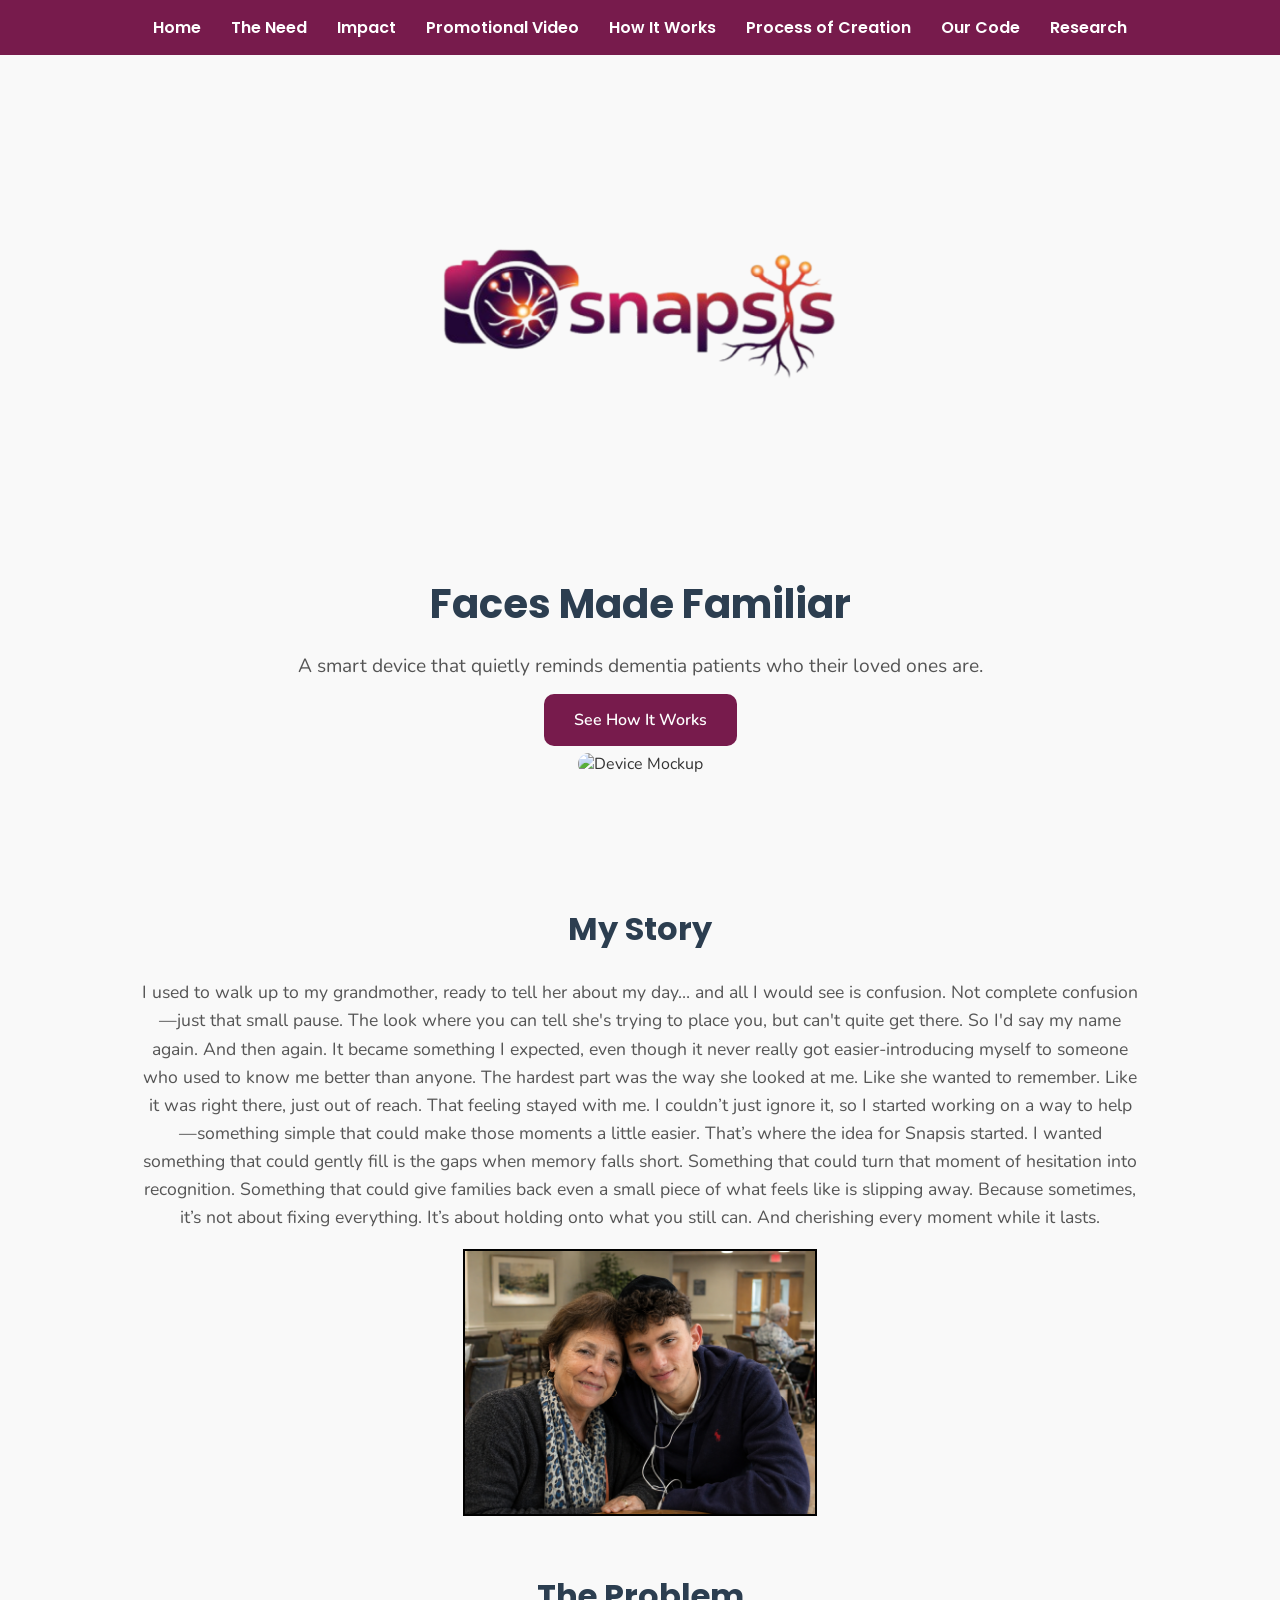
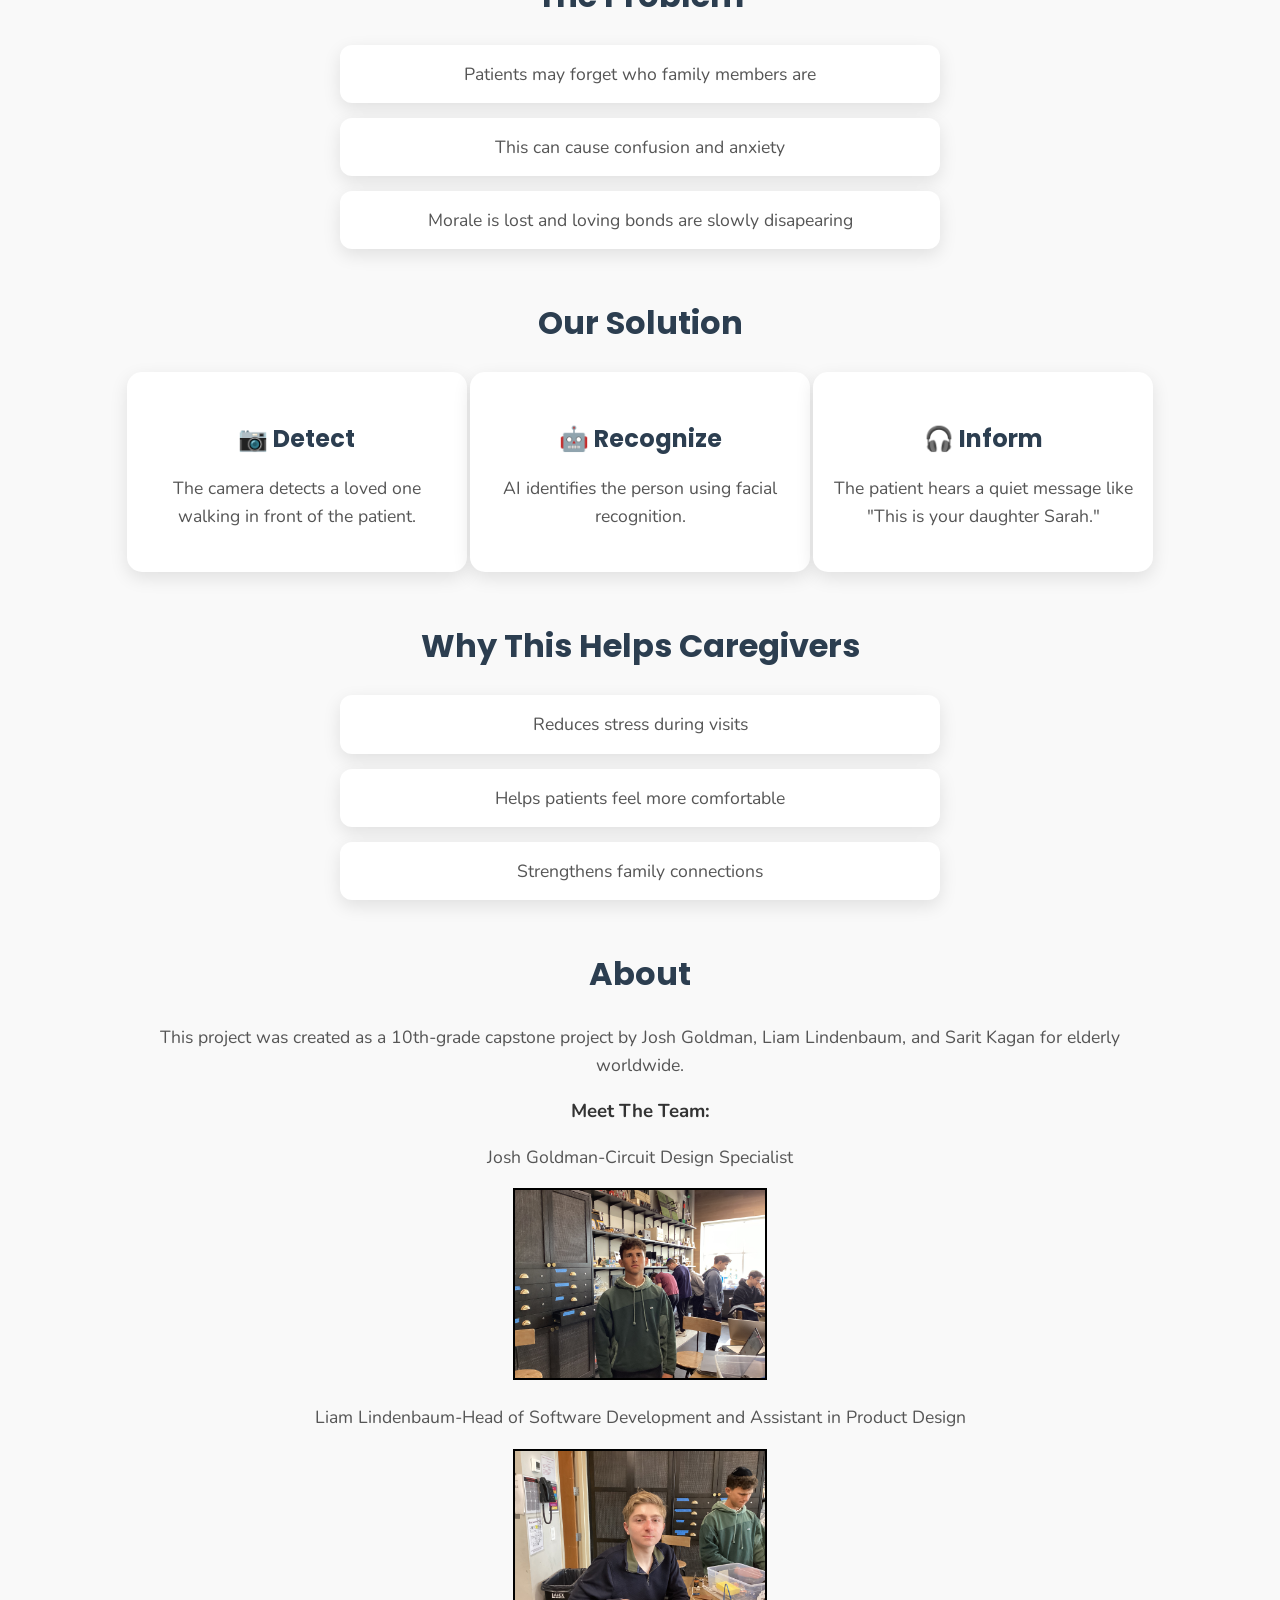
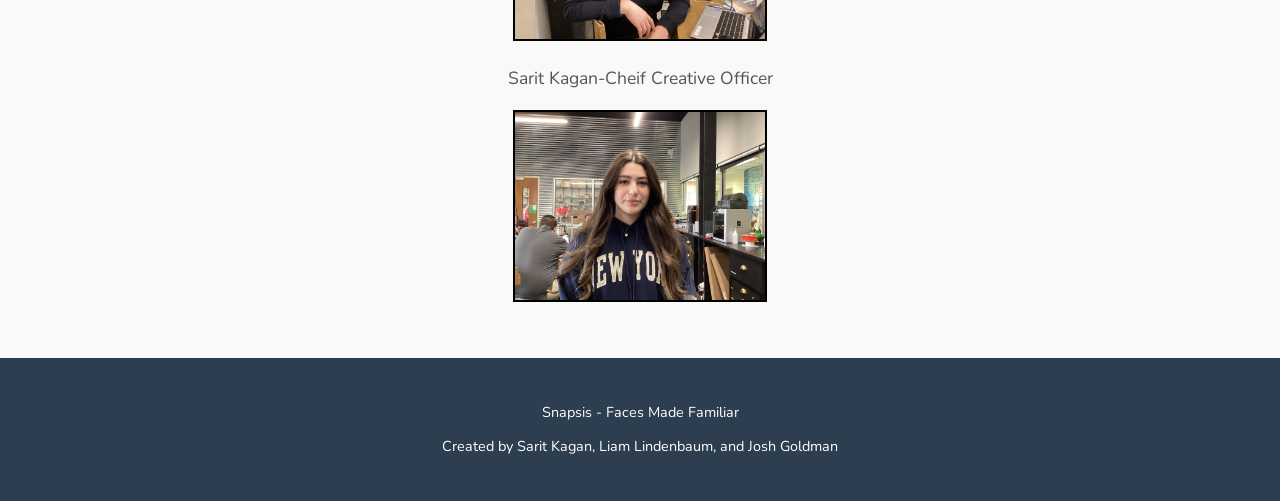
==== index.html @ 83f695e6 "Add files via upload" ====
<!DOCTYPE html>
<html lang="en">
<head>
  <meta charset="UTF-8">
  <meta name="viewport" content="width=device-width, initial-scale=1.0">
  <title>Snapsis</title>

  <!-- Google Fonts -->
  <link href="https://fonts.googleapis.com/css2?family=Nunito:wght@400;700&family=Poppins:wght@600&display=swap" rel="stylesheet">

  <!-- Link to external CSS -->
  <link rel="stylesheet" href="style.css">
</head>
<body>

  <!-- Navbar -->
  <nav class="navbar">
    <a href="index.html">Home</a>
    <a href="theneed.html">The Need</a>
    <a href="impact.html">Impact</a>
    <a href="promotionalvideo.html">Promotional Video</a>
    <a href="howitworks.html">How It Works</a>
    <a href="processofcreation.html">Process of Creation</a>
    <a href="ourcode.html">Our Code</a>
    <a href="research.html">Research</a>
  </nav>


  <!-- Hero Section -->
  <header id="hero">
    <img src="./images/snapsiscapstoneLogo.png" alt="Snapsis Logo" class="hero-logo" width="600">
    <h2>Faces Made Familiar</h2>
    <p>A smart device that quietly reminds dementia patients who their loved ones are.</p>
    <a href="howitworks.html" class="cta-button">See How It Works</a>
    <br><br>
    <img src="./images/finalproduct.png" alt="Device Mockup" class="device-mockup" width="350">
  </header>

  <!-- Story Section -->
  <section id="My Story">
    <h2>My Story</h2>
    <p>I used to walk up to my grandmother, ready to tell her about my day… and all I would see is confusion.
Not complete confusion—just that small pause. The look where you can tell she's trying to place you, but can't quite get there.
So I'd say my name again.
And then again.
It became something I expected, even though it never really got easier-introducing myself to someone who used to know me better than anyone.
The hardest part was the way she looked at me. Like she wanted to remember. Like it was right there, just out of reach.
That feeling stayed with me. I couldn’t just ignore it, so I started working on a way to help—something simple that could make those moments a little easier.
That’s where the idea for Snapsis started. I wanted something that could gently fill is the gaps when memory falls short. Something that could turn that moment of hesitation into recognition.
Something that could give families back even a small piece of what feels like is slipping away.
Because sometimes, it’s not about fixing everything.
It’s about holding onto what you still can.
And cherishing every moment while it lasts.</p>  
<img class="outlined" src="./images/38553C07-4007-4B16-B831-66BC15F5A831.png" width="350" >
   
  </section>

  <!-- Problem Section -->
  <section id="problem">
    <h2>The Problem</h2>
    <ul>
      <li>Patients may forget who family members are</li>
      <li>This can cause confusion and anxiety</li>
      <li>Morale is lost and loving bonds are slowly disapearing</li>
    </ul>
  </section>

  <!-- Solution Section -->
  <section id="solution">
    <h2>Our Solution</h2>
    <div class="steps">
      <div class="step">
        <h3>📷 Detect</h3>
        <p>The camera detects a loved one walking in front of the patient.</p>
      </div>
      <div class="step">
        <h3>🤖 Recognize</h3>
        <p>AI identifies the person using facial recognition.</p>
      </div>
      <div class="step">
        <h3>🎧 Inform</h3>
        <p>The patient hears a quiet message like "This is your daughter Sarah."</p>
      </div>
    </div>
  </section>

  <!-- Caregivers Section -->
  <section id="caregivers">
    <h2>Why This Helps Caregivers</h2>
    <ul>
      <li>Reduces stress during visits</li>
      <li>Helps patients feel more comfortable</li>
      <li>Strengthens family connections</li>
    </ul>
  </section>

  <!-- About Section -->
  <section id="about">
    <h2>About</h2>
    <p>This project was created as a 10th-grade capstone project by Josh Goldman, Liam Lindenbaum, and Sarit Kagan for elderly worldwide.</p>
    <h3 >Meet The Team:</h3>
    <p>Josh Goldman-Circuit Design Specialist</p>
    <img class="outlined" src="./images/IMG_0096.JPG" width="250" >
    <p>Liam Lindenbaum-Head of Software Development and Assistant in Product Design</p>
    <img class="outlined" src="./images/IMG_0095.JPG" width="250">
    <p>Sarit Kagan-Cheif Creative Officer</p>
    <img class="outlined" src="./images/IMG_0097.JPG" width="250">

  </section>

  <!-- Footer -->
  <footer>
    <p>Snapsis - Faces Made Familiar</p>
    <p>Created by Sarit Kagan, Liam Lindenbaum, and Josh Goldman</p>
  </footer>

</body>
</html>
---- style.css ----
/* Global Styles */
body {
  margin: 0;
  font-family: 'Nunito', sans-serif;
  background-color: #f9f9f9;
  color: #333;
}

/* Navbar */
.navbar {
  background-color: #771b4c;
  display: flex;
  justify-content: center;
  padding: 15px;
}

.navbar a {
  color: #fff;
  text-decoration: none;
  margin: 0 15px;
  font-weight: 600;
  font-family: 'Poppins', sans-serif;
  transition: color 0.3s;
}

.navbar a:hover {
  color: #d8621e;
}

/* Hero Section */
#hero {
  text-align: center;
  padding: 60px 20px;
}

.hero-logo, .device-mockup {
  max-width: 100%;
  border-radius: 15px;
  margin-bottom: 20px;
}

#hero h2 {
  font-family: 'Poppins', sans-serif;
  font-size: 2.5rem;
  margin-bottom: 15px;
  color: #2c3e50;
}

#hero p {
  font-size: 1.2rem;
  margin-bottom: 30px;
  color: #555;
}

.cta-button {
  background-color: #771b4c;
  color: #fff;
  padding: 15px 30px;
  border-radius: 10px;
  text-decoration: none;
  font-weight: 600;
  transition: background-color 0.3s;
}

.cta-button:hover {
  background-color:  #d8621e;
}

/* Sections */
section {
  max-width: 1000px;
  margin: 50px auto;
  padding: 0 20px;
  text-align: center;
}

section h2 {
  font-family: 'Poppins', sans-serif;
  font-size: 2rem;
  margin-bottom: 25px;
  color: #2c3e50;
}

section p, section li {
  font-size: 1.1rem;
  line-height: 1.6;
  color: #555;
}

ul {
  list-style: none;
  padding: 0;
  margin: 0 auto;
  max-width: 600px;
}

ul li {
  background-color: #fff;
  margin-bottom: 15px;
  padding: 15px 20px;
  border-radius: 12px;
  box-shadow: 0 6px 18px rgba(0,0,0,0.1);
}

/* Steps Boxes */
.steps {
  display: grid;
  grid-template-columns: repeat(auto-fit, minmax(250px, 1fr));
  gap: 30px;
  justify-items: center;
}

.step {
  background-color: #fff;
  border-radius: 15px;
  padding: 25px 20px;
  box-shadow: 0 6px 18px rgba(0,0,0,0.1);
  transition: transform 0.3s, box-shadow 0.3s;
  width: 100%;
  max-width: 300px;
}

.step:hover {
  transform: translateY(-5px);
  box-shadow: 0 12px 24px rgba(0,0,0,0.15);
}

.step h3 {
  font-family: 'Poppins', sans-serif;
  font-size: 1.5rem;
  margin-bottom: 15px;
  color: #2c3e50;
}

.step p {
  color: #555;
}

/* Footer */
footer {
  text-align: center;
  padding: 30px 20px;
  background-color: #2c3e50;
  color: #fff;
  font-size: 0.9rem;
  margin-top: 50px;
}
.page-header {
    text-align: center;
    padding: 40px;
}

.content-box {
    background-color: #e6f0ff;
    margin: 20px;
    padding: 20px;
    border-radius: 10px;
    text-align: center; /* centers text inside the box */
}







    .carousel {
      position: relative;
      width: 800px;
      margin: 0 auto;
    }

    .carousel img {
      width: 100%;
      width: 800px;
      display: none;
      border-radius: 10px;
    }

    .carousel img.active {
      display: block;
    }

    button {
      position:absolute;
      top: 60%;
      transform: translateY(-50%);
      background: rgba(56, 31, 43, 0.5);
      color:  #ffffff;
      border: none;
      padding: 20px;
      cursor: pointer;
      border-radius: 50%;
    }

    .left {
      left: -60px;
    }

    .right {
      right: -60px;
    }

.outlined{
  border: 2px solid #000; 
}
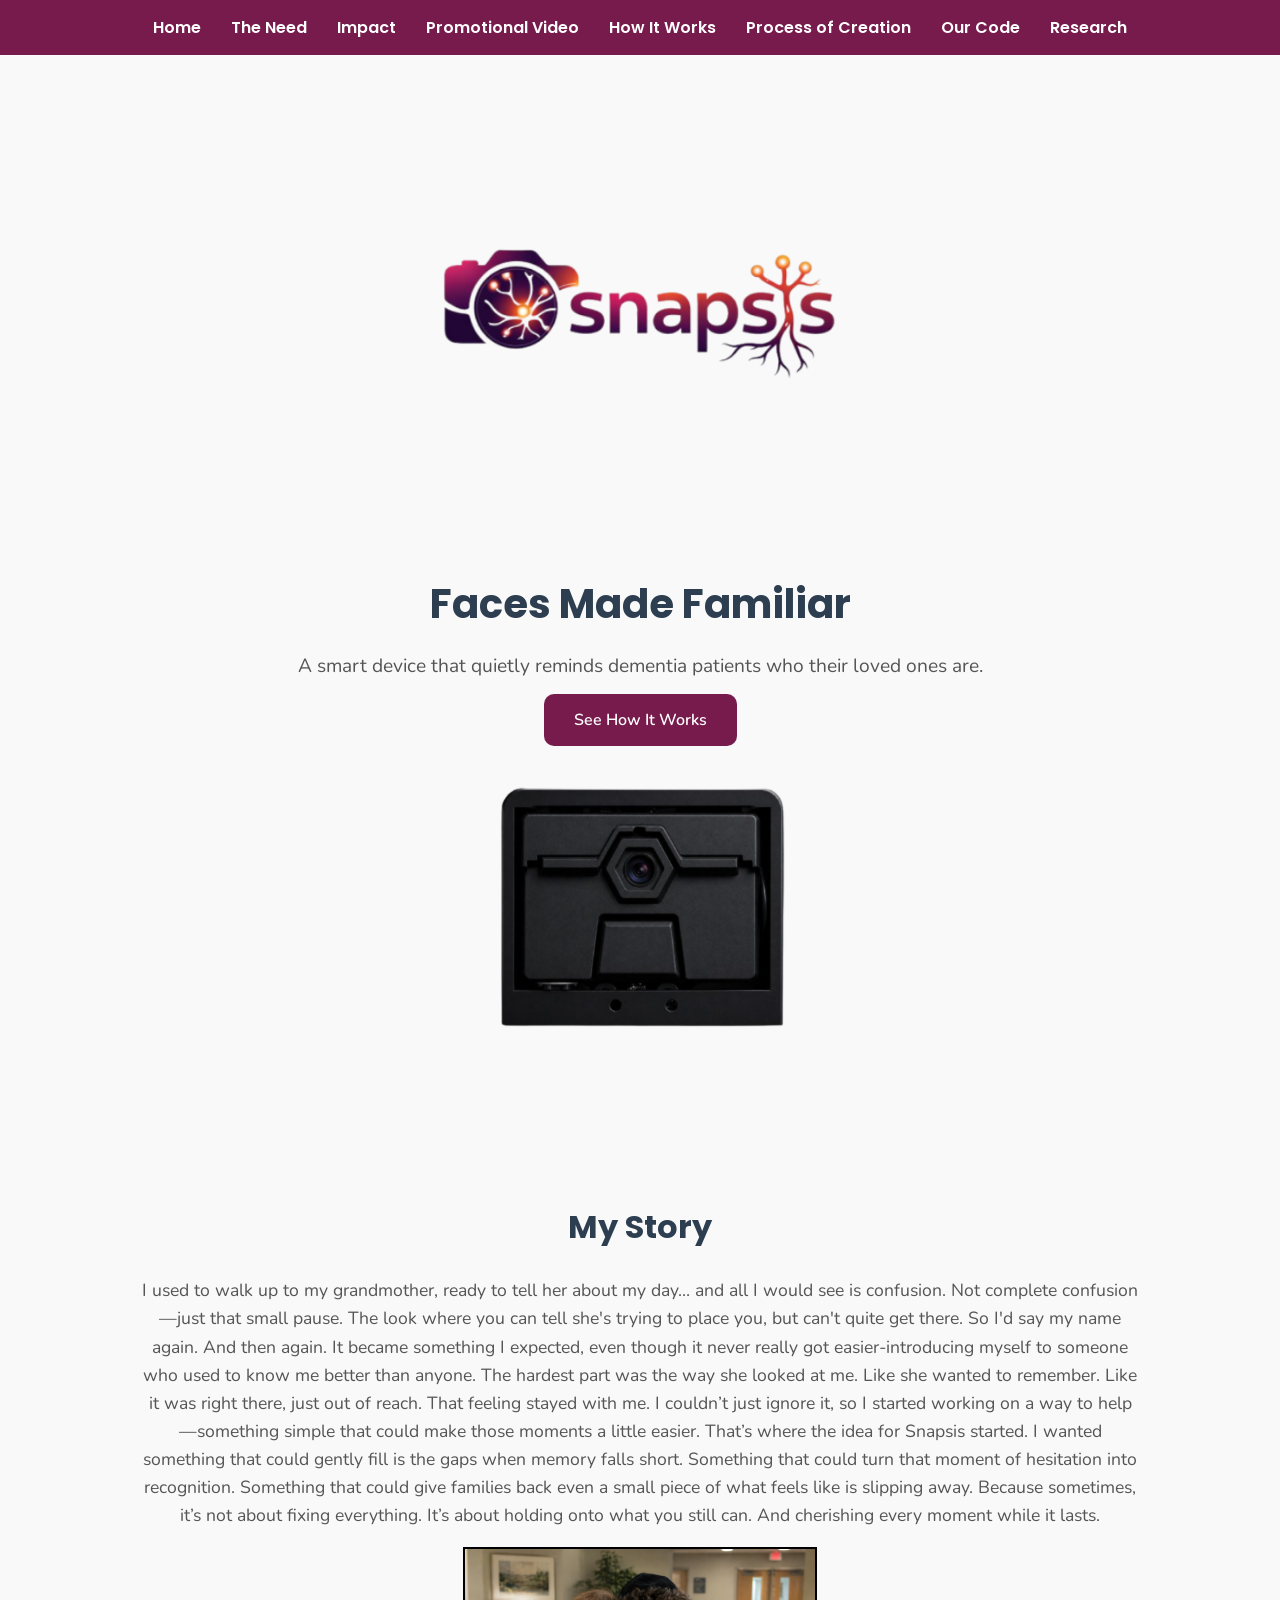
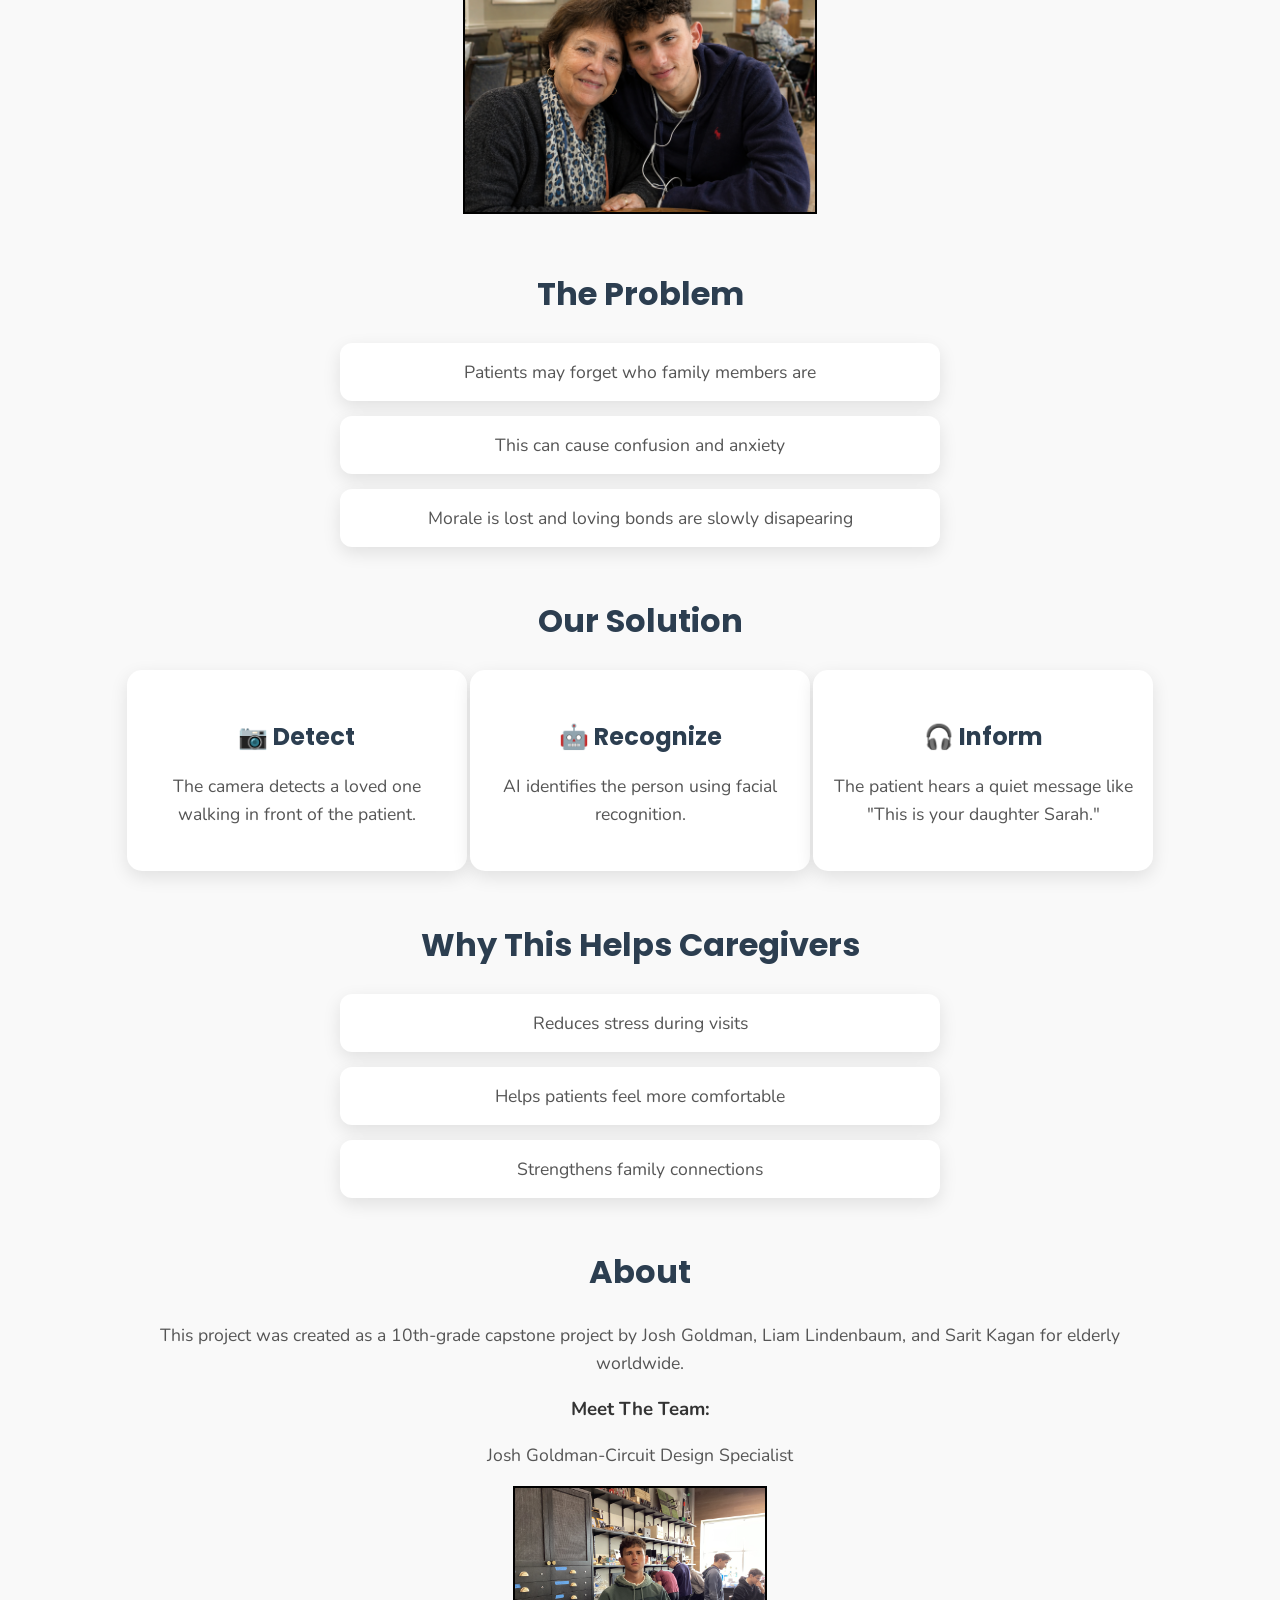
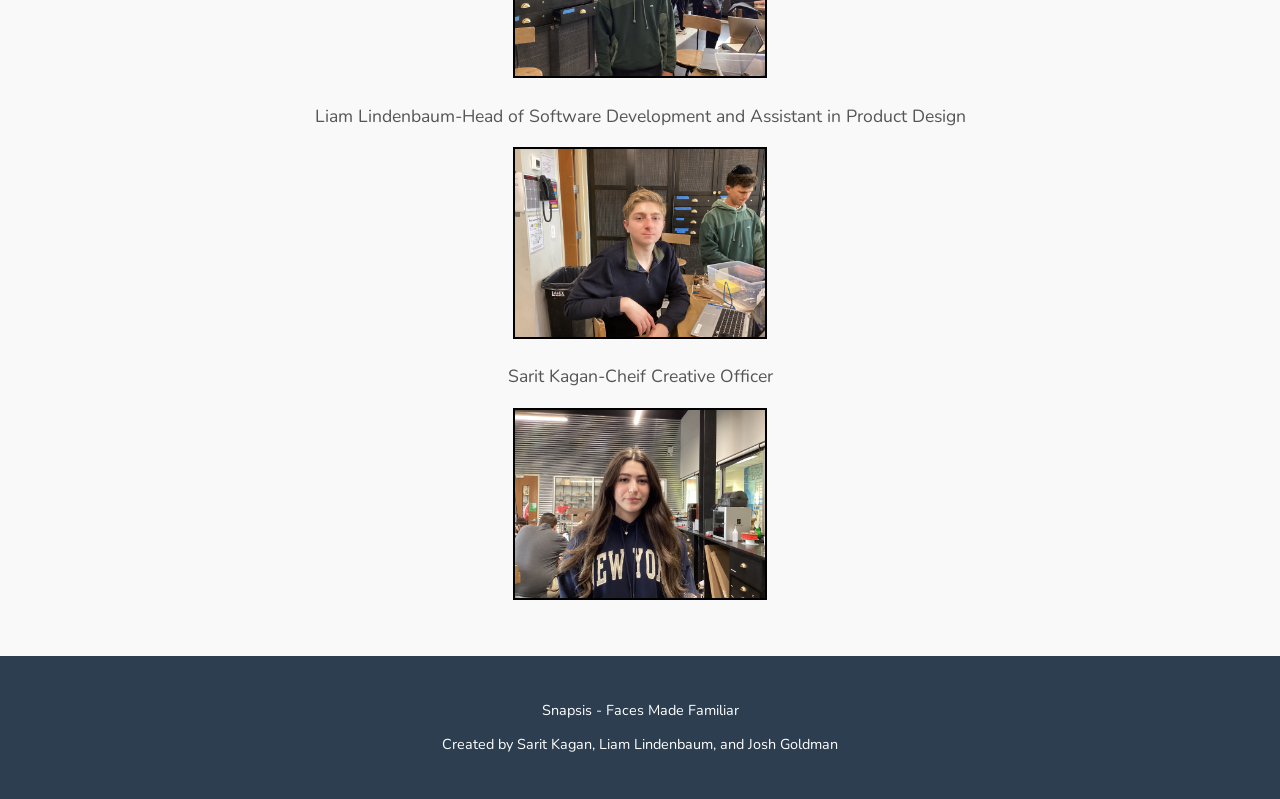
==== commit 8382c05e: "Update index.html" ====
--- a/index.html
+++ b/index.html
@@ -33,7 +33,7 @@
     <p>A smart device that quietly reminds dementia patients who their loved ones are.</p>
     <a href="howitworks.html" class="cta-button">See How It Works</a>
     <br><br>
-    <img src="./images/finalproduct.png" alt="Device Mockup" class="device-mockup" width="350">
+    <img src="finalproduct.png" alt="Device Mockup" class="device-mockup" width="350">
   </header>
 
   <!-- Story Section -->
@@ -115,4 +115,4 @@
   </footer>
 
 </body>
-</html>+</html>
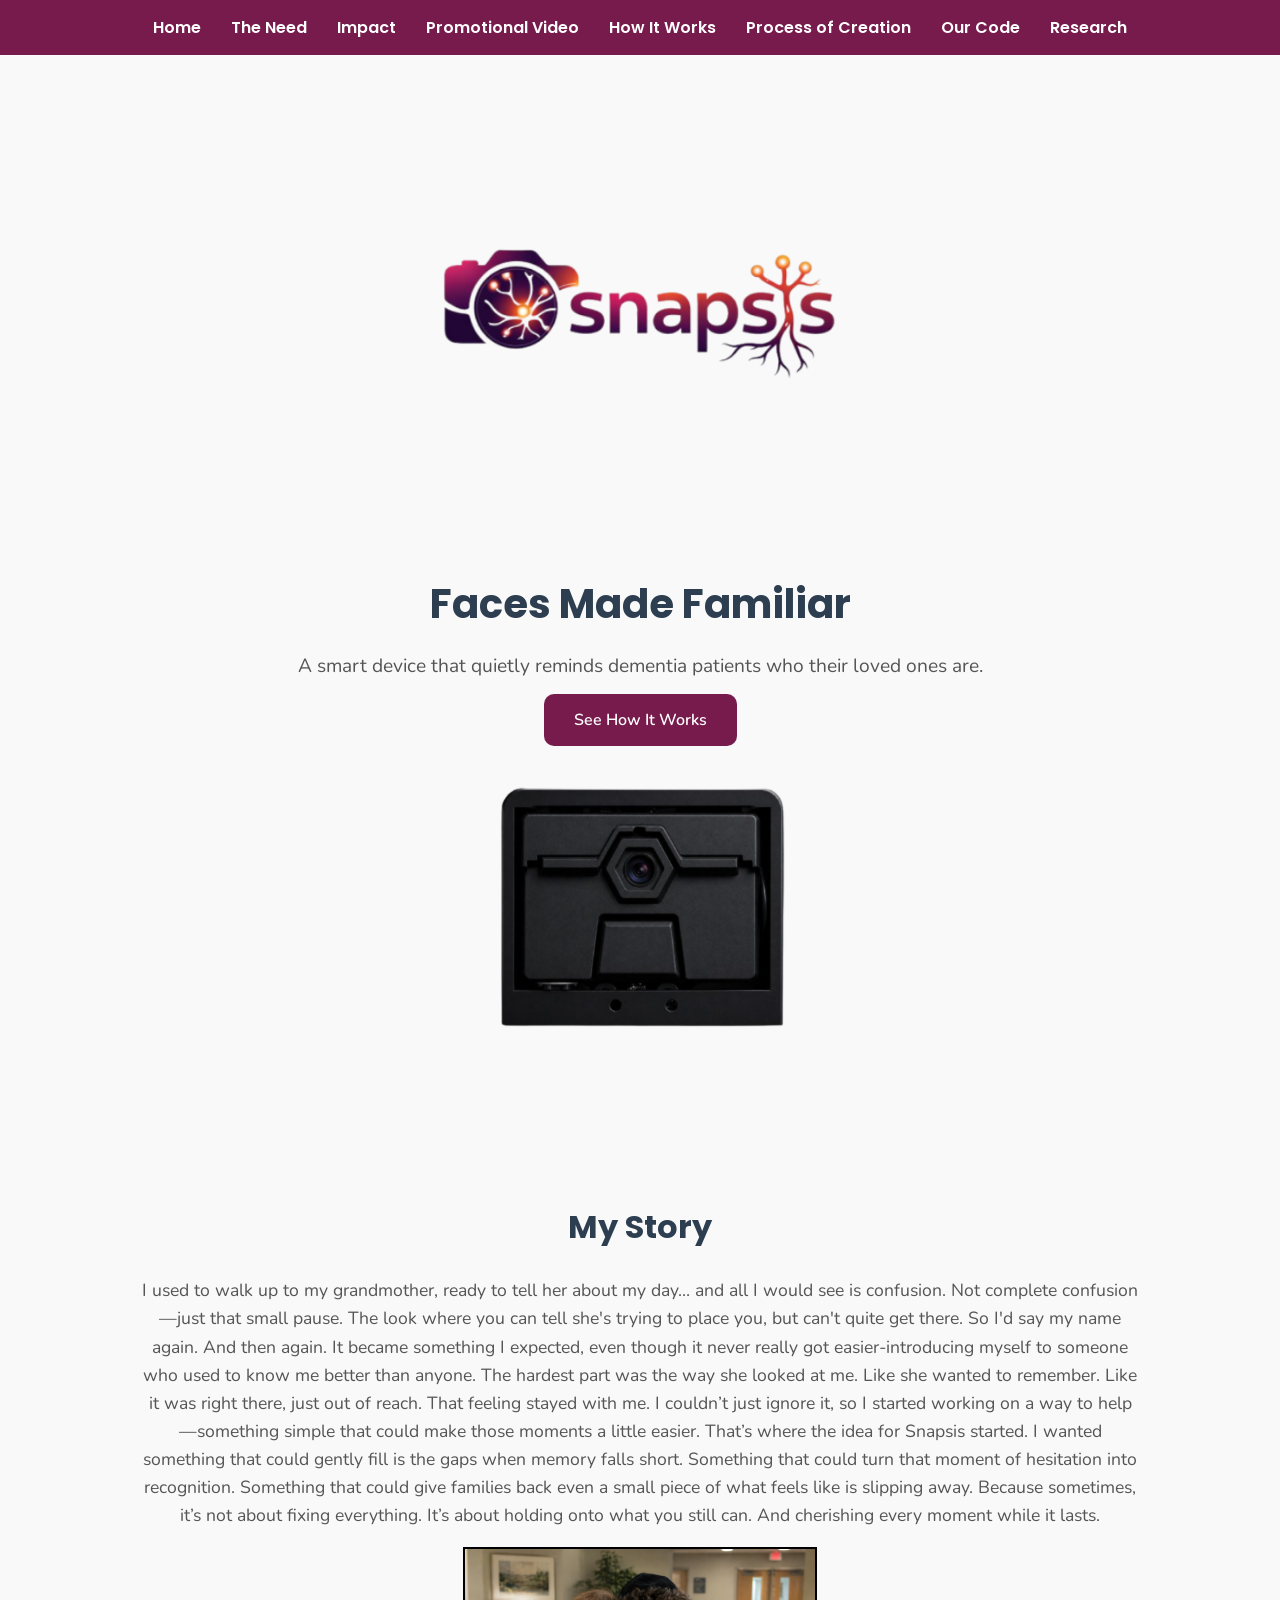
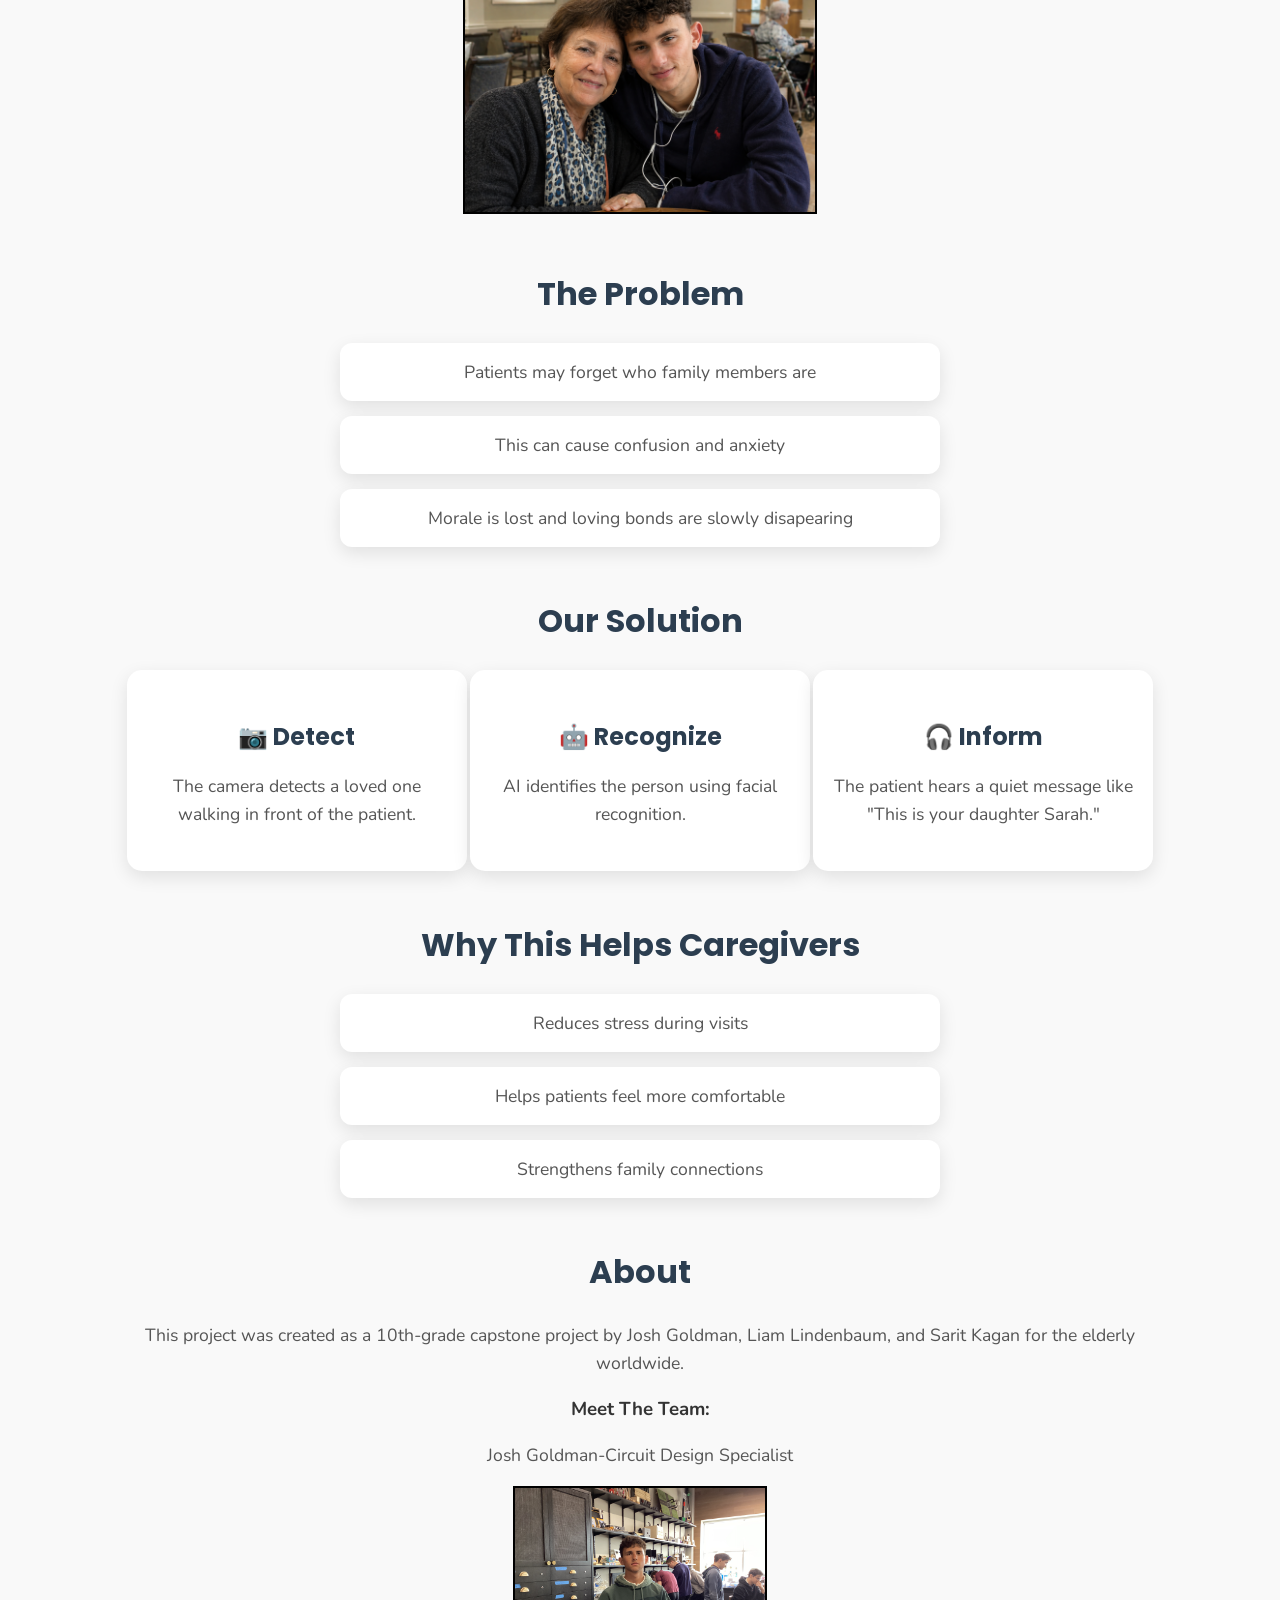
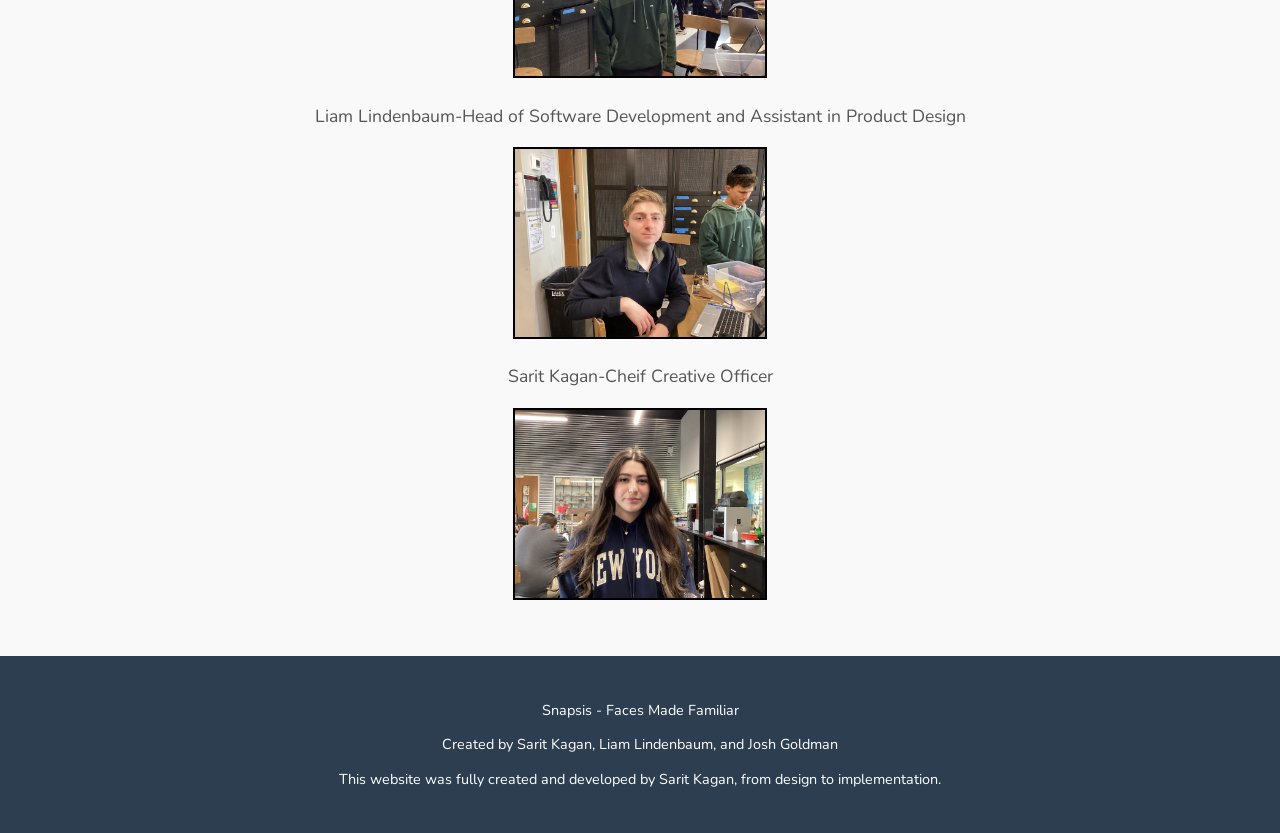
==== commit 3921e508: "Update index.html" ====
--- a/index.html
+++ b/index.html
@@ -97,7 +97,7 @@
   <!-- About Section -->
   <section id="about">
     <h2>About</h2>
-    <p>This project was created as a 10th-grade capstone project by Josh Goldman, Liam Lindenbaum, and Sarit Kagan for elderly worldwide.</p>
+    <p>This project was created as a 10th-grade capstone project by Josh Goldman, Liam Lindenbaum, and Sarit Kagan for the elderly worldwide.</p>
     <h3 >Meet The Team:</h3>
     <p>Josh Goldman-Circuit Design Specialist</p>
     <img class="outlined" src="./images/IMG_0096.JPG" width="250" >
@@ -112,6 +112,7 @@
   <footer>
     <p>Snapsis - Faces Made Familiar</p>
     <p>Created by Sarit Kagan, Liam Lindenbaum, and Josh Goldman</p>
+    <p>This website was fully created and developed by Sarit Kagan, from design to implementation.</p>
   </footer>
 
 </body>
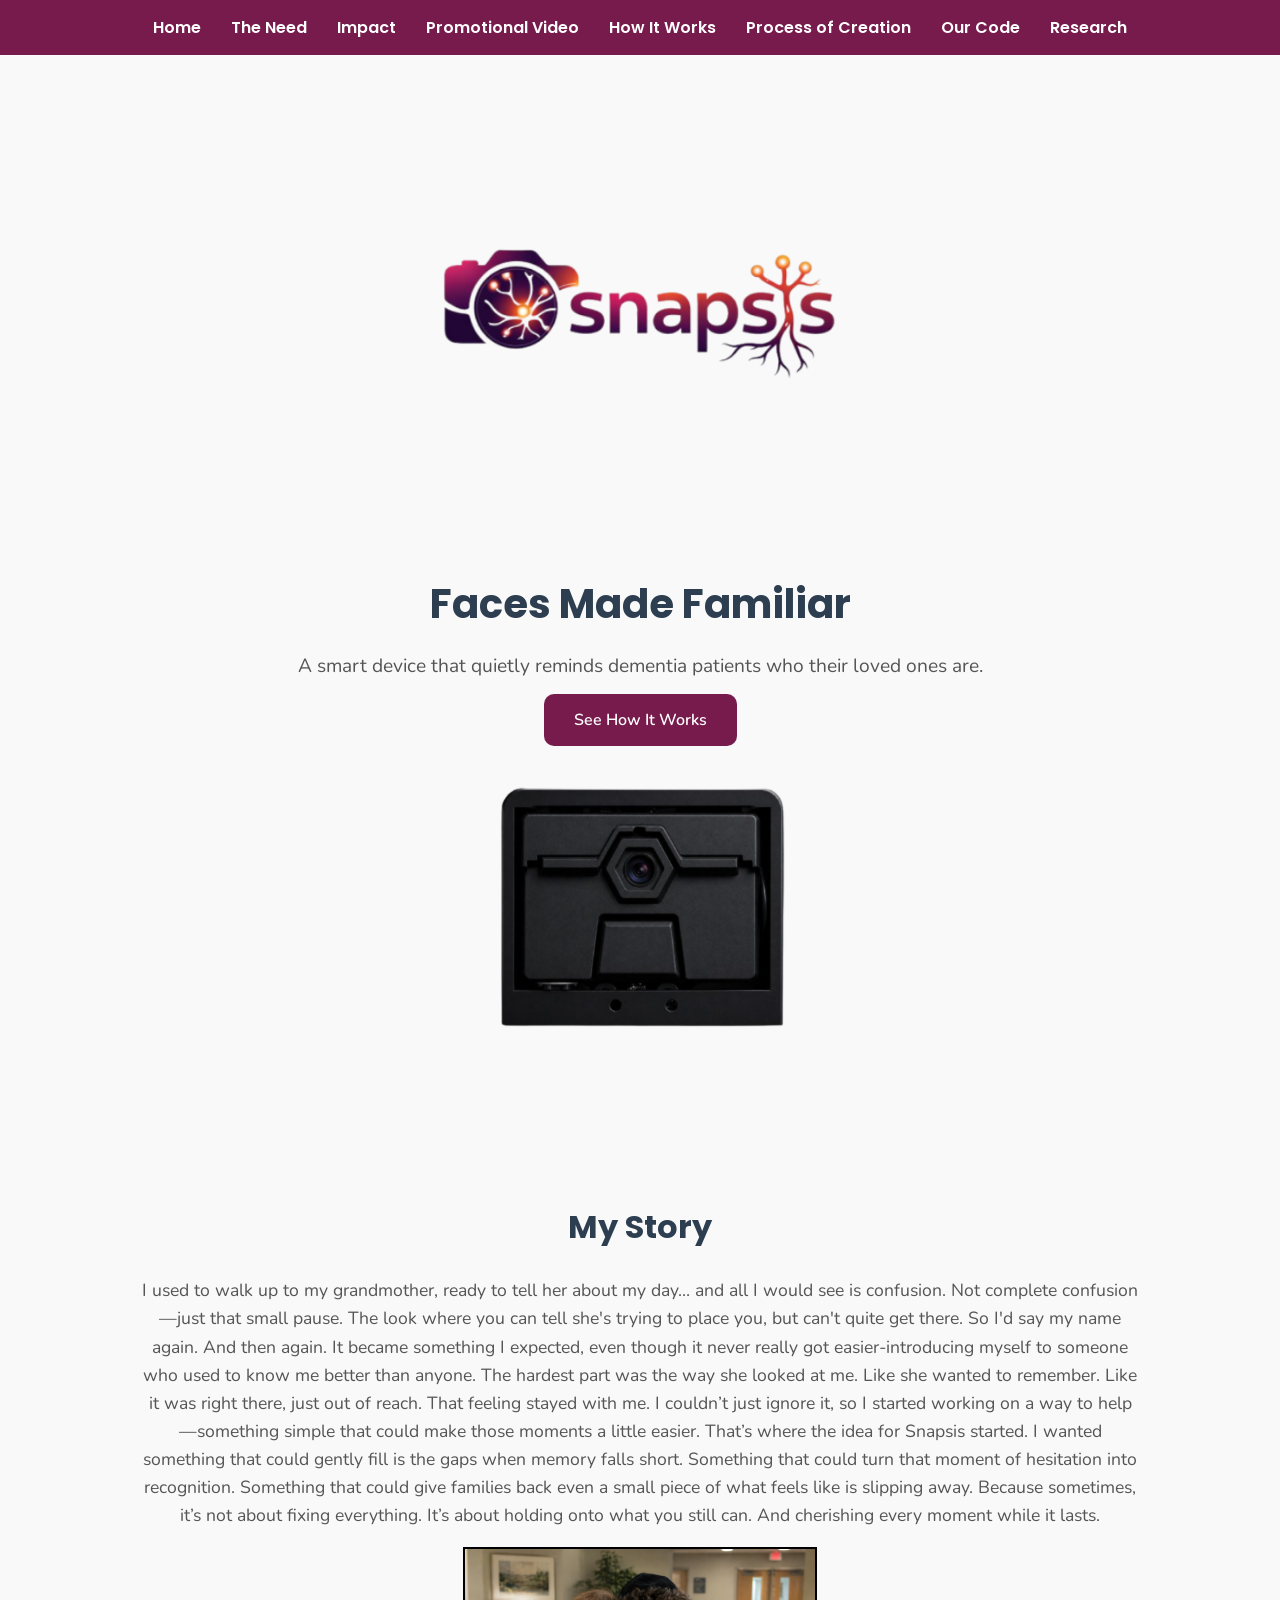
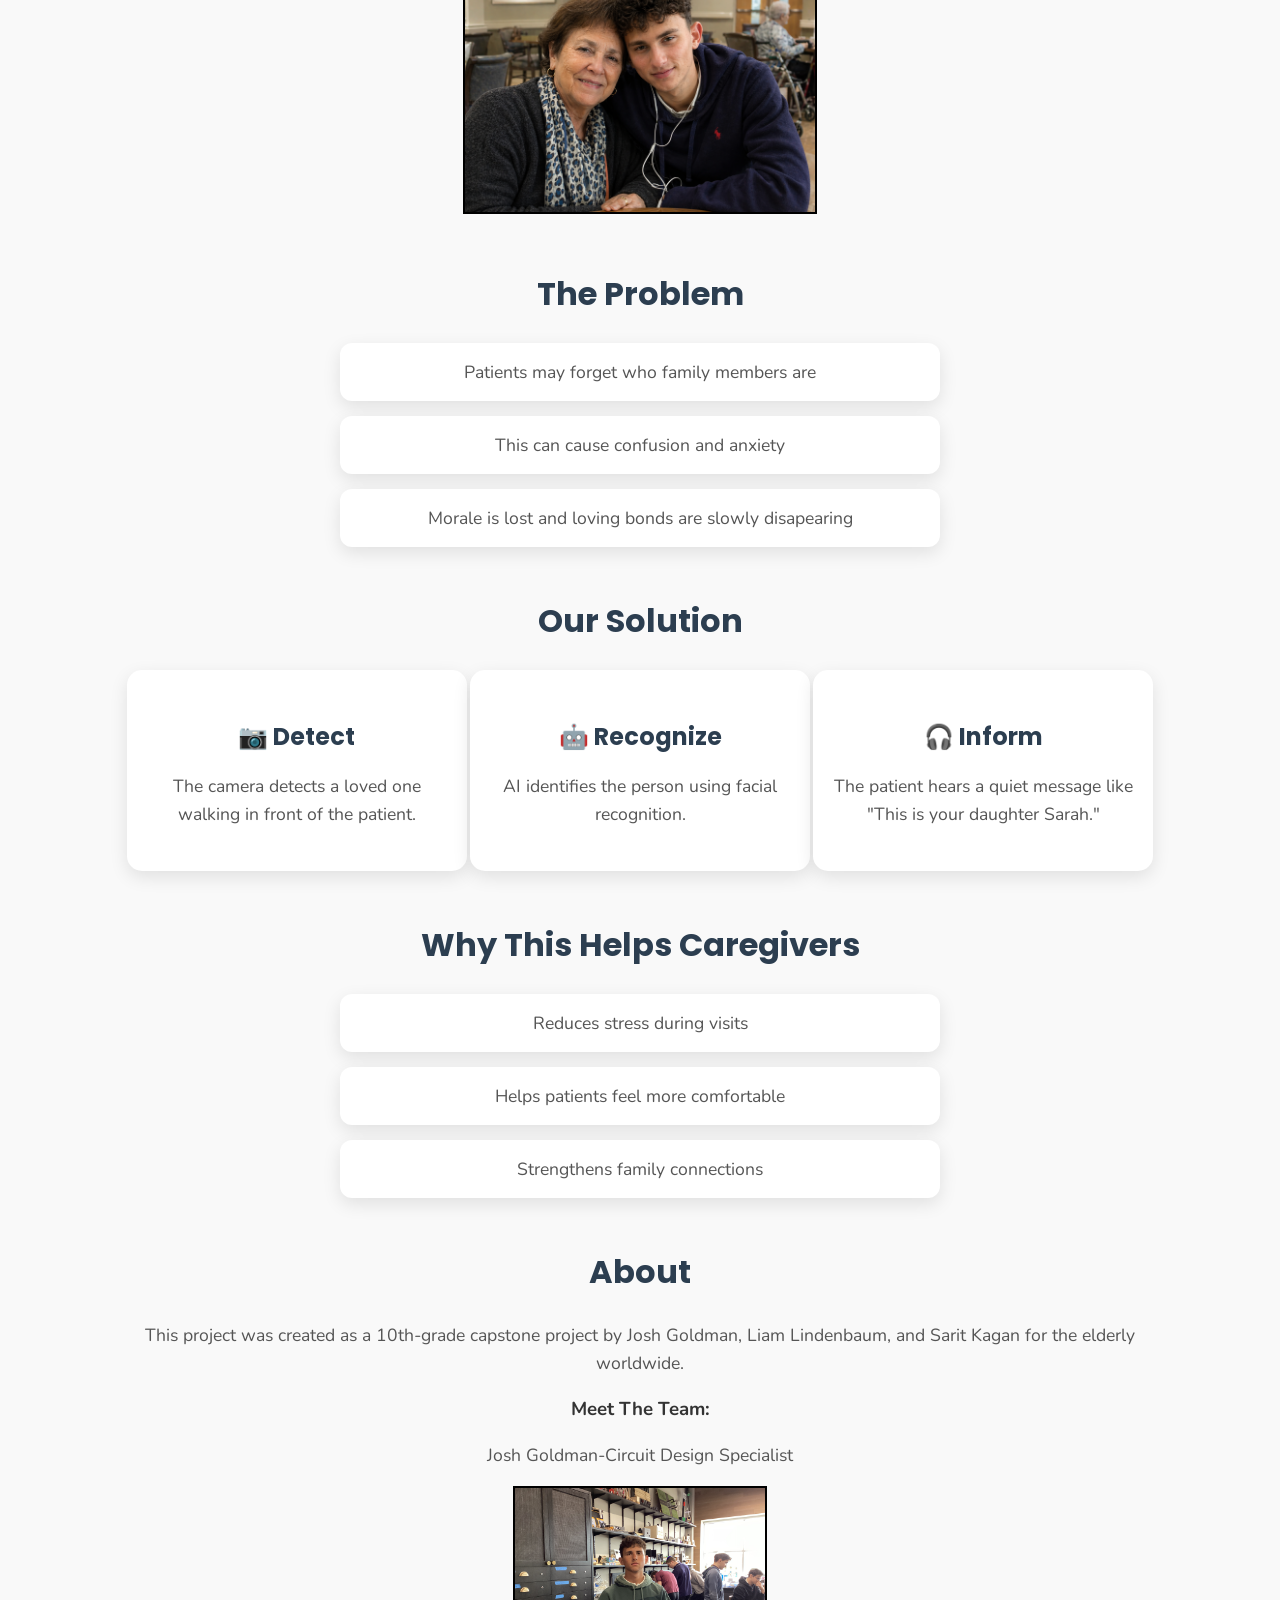
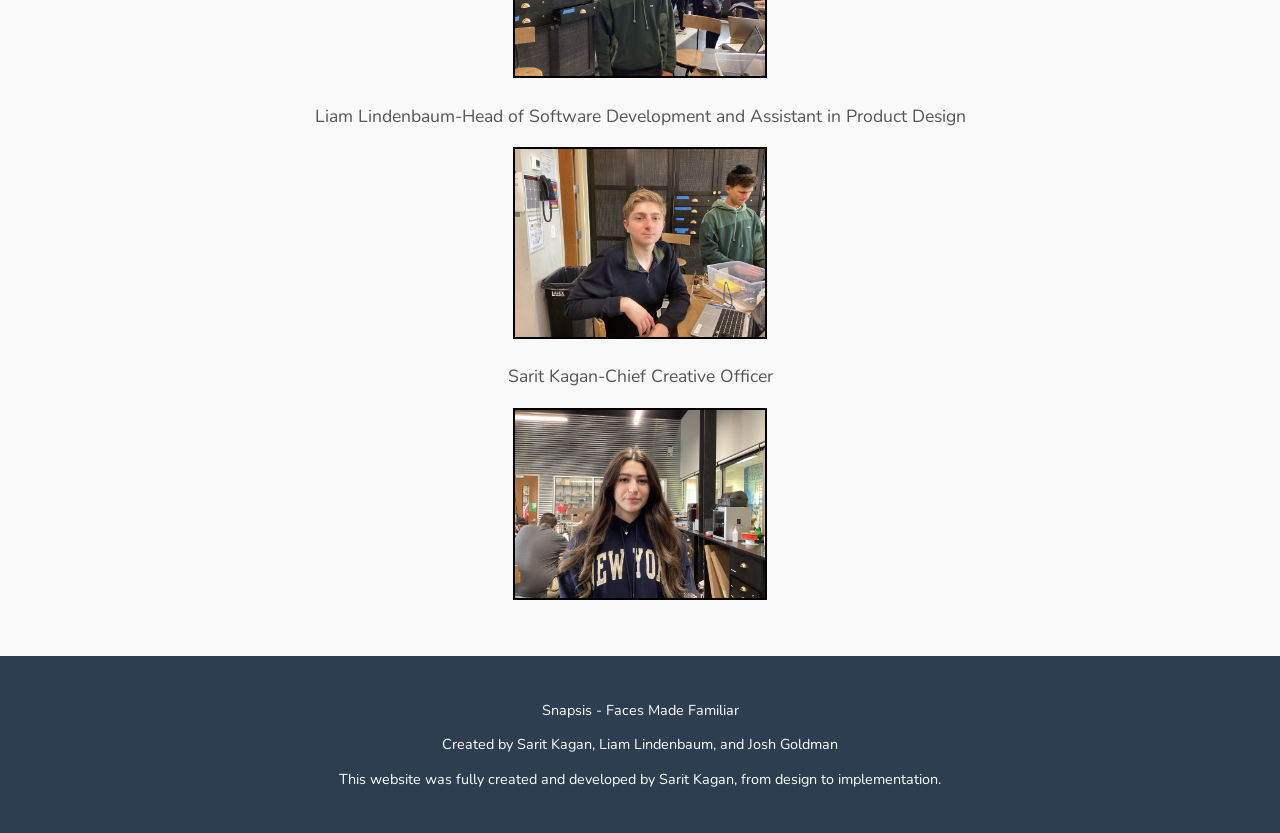
==== commit 76119d8e: "Update index.html" ====
--- a/index.html
+++ b/index.html
@@ -103,7 +103,7 @@
     <img class="outlined" src="./images/IMG_0096.JPG" width="250" >
     <p>Liam Lindenbaum-Head of Software Development and Assistant in Product Design</p>
     <img class="outlined" src="./images/IMG_0095.JPG" width="250">
-    <p>Sarit Kagan-Cheif Creative Officer</p>
+    <p>Sarit Kagan-Chief Creative Officer</p>
     <img class="outlined" src="./images/IMG_0097.JPG" width="250">
 
   </section>
